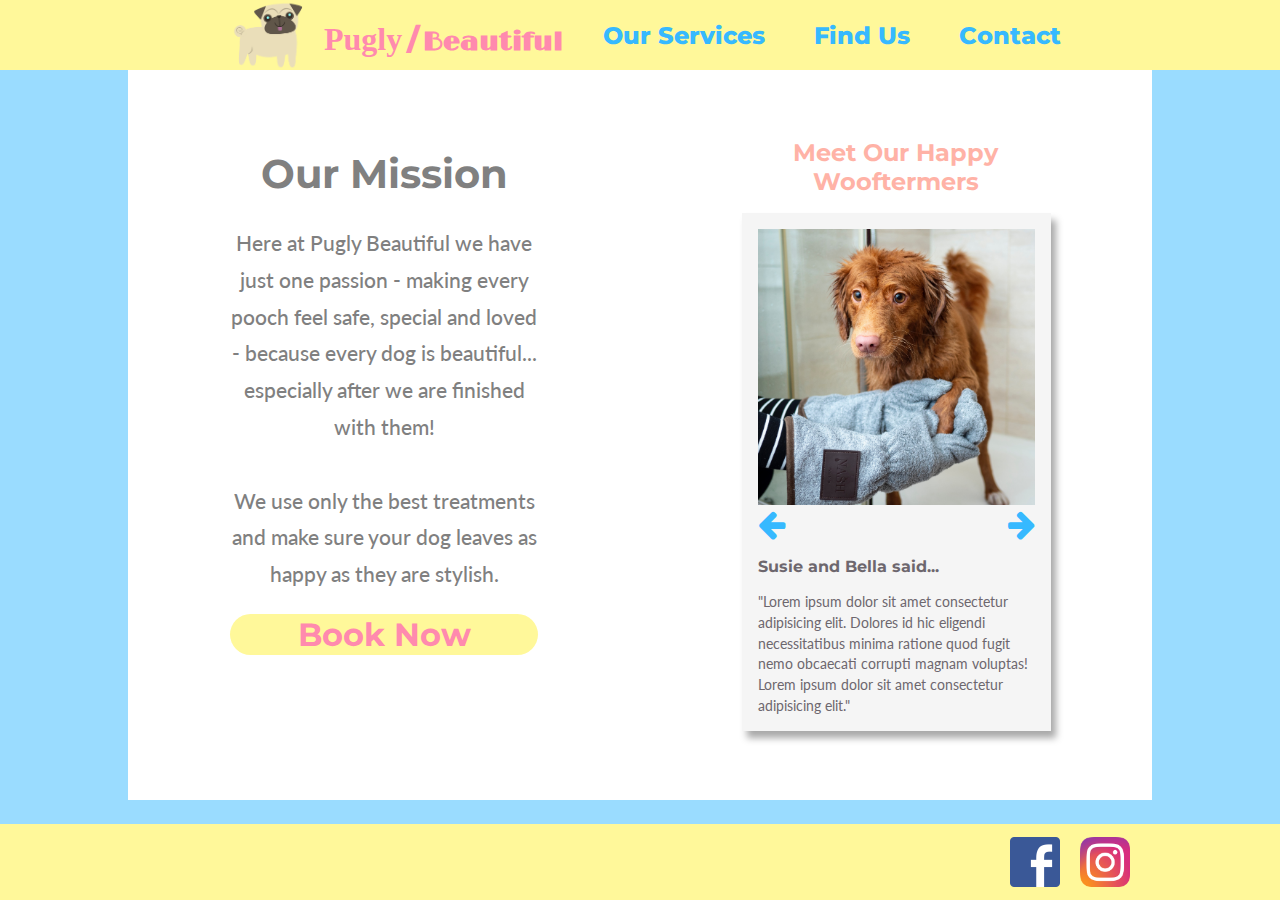
==== index.html @ b5119d85 "Initial Commit" ====
<!DOCTYPE html>
<html lang="en">
<head>
  <meta charset="utf-8">
  <meta name="description" content="">
  <meta name="author" content="">
  <meta name="viewport" content="width=device-width, initial-scale=1">
  <title>Pugly Beautiful</title>

  <!-- Google Fonts -->
  <link href="https://fonts.googleapis.com/css2?family=Emilys+Candy&family=Lato:ital,wght@0,100;0,300;0,400;0,700;0,900;1,100;1,300;1,400;1,700;1,900&family=Montserrat:ital,wght@0,100;0,200;0,400;0,500;0,600;0,700;0,800;0,900;1,100;1,300;1,400;1,500;1,600;1,700;1,800;1,900&display=swap" rel="stylesheet">
  <link href="https://fonts.googleapis.com/css2?family=Chewy&family=Limelight&display=swap" rel="stylesheet">
  <!-- normalize.css used as a baseline to eliminate common browser inconsistencies - custom.css as personalisation -->
  <link rel="stylesheet" href="css/normalize.css">
  <link rel="stylesheet" href="css/custom.css">
  <!-- Icon Library -->
  <link rel="stylesheet" href="https://cdnjs.cloudflare.com/ajax/libs/font-awesome/4.7.0/css/font-awesome.min.css">

  <!-- favicon dog icon -->
 <link rel="icon" type="image/x-icon" href="images/icon.ico">

</head>
<body>

  <nav class="navbar">
    <ul>
      <li><img class="logo" src="images/logo.png"></li>
      <li><a id="brandname" href="index.html"><span id="pugly">Pugly</span><span id="seperator">/</span><span id="beautiful">Beautiful</span></a></li>
      <li><a href="ourservices.html">Our Services</a></li>
      <li><a href="findus.html">Find Us</a></li>
      <li><a href="contact.html">Contact</a></li>      
    </ul>
  </nav>

  <section class="main">
    <div class="mainblurb">
      <h1>Our Mission</h1>
      <p>Here at Pugly Beautiful we have just one passion - making every pooch feel safe, special and loved - because every dog is beautiful... especially after we are finished with them! <br><br> We use only the best treatments and make sure your dog leaves as happy as they are stylish.</p>
      <button class="book-now"><a class="book-now" href="booknow.html">Book Now</a></button>
    </div>
    <div class="showcase">
      <div class="picture-container">
        <h1 class="polaroid-title">Meet Our Happy Wooftermers</h1>
          <div class="polaroid" >
            <img src="images/dog-groom-1.jpg" alt="A clean brown dog" > 
            <div class="arrow-selectors"><span class="fa fa-arrow-left"></span><span class="fa fa-arrow-right"></div> 
            <h3 class="polaroid-blurb-title">Susie and Bella said...</h3>
            <p class="polaroid-blurb">"Lorem ipsum dolor sit amet consectetur adipisicing elit. Dolores id hic eligendi necessitatibus minima ratione quod fugit nemo obcaecati corrupti magnam voluptas! Lorem ipsum dolor sit amet consectetur adipisicing elit."</p>
          </div>
        </div>
    </div>
  </section>
  
  <section class="footer">
    <div class="footer-container">
      <a href="https://www.facebook.com/"  target="_blank"><img class="social-icons" src="images/face-icon.png" alt="Facebook Logo"></a>
      <a href="https://www.instagram.com/"  target="_blank"><img class="social-icons" src="images/insta-icon.png" alt="Instagram Logo"></a>
    </div>
  </section>

</body>
</html>
---- css/custom.css ----
/* Generated with coolers.co */
/* CSS HEX */
:root {
    --blue: #9adcffff;
    --blue-darker: rgb(54, 185, 255);
    --melon: #ffb2a6ff;
    --yellow: #fff89aff;
    --pink: #ff8aaeff;
    --gray: #6d676eff;
}

/* 
Google Font References
font-family: 'Emilys Candy', cursive;
font-family: 'Lato', sans-serif;
font-family: 'Montserrat', sans-serif;
font-family: 'Chewy', cursive;
font-family: 'Limelight', cursive; */

/* Sitewide default overides */
a:link,
a:visited,
a:hover,
a:focus {
    text-decoration: none;
}

body {
    background-color: var(--blue);
    display: flex;
    flex-direction: column;
    min-height: 100vh;
}

/* Navbar basic setup*/
.navbar {
    background-color: var(--yellow);
    display: flex;
    flex-direction: column;
    align-items: center;
    width: 100%;
}

/* navbar links container and flex setup */
.navbar ul {
    margin: 0;
    padding: 0;
    list-style-type: none;
    display: flex;
    flex-direction: column;
    align-items: center;
}

/* navbar logo */
.navbar .logo {
    display: block;
    padding: 0 5px;
    max-height: 60px;
}

/* navbar links */
.navbar ul li a {
    font-family: 'Montserrat', sans-serif;
    font-weight: 800;
    font-size: 1.4rem;
    color: var(--blue);
    padding: .25rem;
    display: block;
}

/* navbar hovers and focus */
.navbar ul a:link,
.navbar ul a:visited,
.navbar ul .active {
    color: var(--blue-darker);
    font-size: 1.40rem;
}

.navbar ul a:hover {
    color: var(--blue);
}

.navbar ul a:focus {
    color: var(--pink);
}

/* navbar brandname */
#pugly {
    font-family: 'Chewy', cursive;
    font-size: 2.0rem;
    display: inline;
    padding-left: 0;
    color: var(--pink);
}

/* navbar brandname */
#seperator {
    font-family: 'Montserrat', cursive;
    font-size: 1.9rem;
    margin: 2%;
    display: inline;
    padding-left: 0;
    color: var(--pink);
}

/* navbar brandname */
#beautiful {
    font-family: 'Limelight', cursive;
    font-size: 1.7rem;
    display: inline;
    padding-left: 0;
    color: var(--pink);
}



/* navbar handling for larger devices */
@media screen and (min-width: 680px) {
    
    .navbar {
        position: sticky;
        top: 0;
    }
    
    .navbar ul {
        flex-direction: row;
        justify-content: center;
    }

    /* navbar logo */
    .navbar .logo {
        align-self: flex-start;
        display: block;
        padding: 0 5px;
        max-height: 70px;
    }

    .navbar #brandname {
        align-self: flex-start;
        font-size: 2.50rem;
        display: block;
        padding-left: 0;
        color: var(--pink);
    }

    .navbar ul a:link,
    .navbar ul a:visited,
    .navbar ul .active {
        color: var(--blue-darker);
        font-size: 1.50rem;
        padding-left: 2.8rem;
    }

    .navbar ul a:hover {
        color: var(--blue);
    }

    .navbar ul a:focus {
        color: var(--pink);
    }
}



/* Content Section 1*/
.main {
    background-color: white;
    display: flex;
    flex-direction: column;
    justify-content: center;
    align-items: center;
    width: auto;
}

/* Frontpage Blurb */
.mainblurb {
    width: 80%;
    padding: 0% 10% 0% 10%;
    text-align: center;
}

.mainblurb h1 {
    font-family: 'Montserrat', sans-serif;
    font-weight: 700;
    font-size: 2rem;
    color: gray;
}

.mainblurb p {
    font-family: 'Lato', sans-serif;
    font-weight: 500;
    font-size: 1rem;
    text-align: center;
    color: gray;
    line-height: 1.6rem;
}

.book-now {
    position: sticky;
    top: 0;
    font-family: 'Montserrat', sans-serif;
    font-weight: 700;
    font-size: 2rem;
    display: block;
    width: 100%;
    background: var(--yellow);
    color: var(--pink);
    text-align: center;
    border-radius: 2rem;
    border: none;
    text-decoration: none;
}


/* Frontpage Showcase */
.showcase {
    width: 90%;
    padding: 0% 10% 0% 10%;
}

.showcase h1 {
    font-family: 'Montserrat', sans-serif;
    font-weight: 700;
    font-size: 1.5rem;
    text-align: center;
    color: var(--melon)
}

.showcase .picture-container {
    display: flex;
    flex-direction: column;
    padding-bottom: 0;
    margin-bottom: 1rem;
}

/* Inspired by https://medium.com/@SavvStudio/tutorial-make-your-images-look-like-polaroid-pictures-with-html-and-css-7b1120732dd1 */
.showcase .polaroid {
    width: 90%;
    padding: 0% 10% 0% 10%;
    background-color: whitesmoke;
    padding: 1rem 1rem 0rem 1rem;
    box-shadow: 5px 7px 7px darkgrey;
    height: auto;
}

.polaroid img {
    width: 100%;
}

.polaroid .arrow-selectors .fa-arrow-left {
    font-size: 2rem;
    color: var(--blue-darker);
}

.polaroid .arrow-selectors .fa-arrow-right {
    font-size: 2rem;
    color: var(--blue-darker);
    float: right;
}

.polaroid .arrow-selectors .fa-arrow-left:hover,
.polaroid .arrow-selectors .fa-arrow-right:hover {
    color: var(--pink);
}

.polaroid-blurb-title {
    font-family: 'Montserrat', sans-serif;
    font-weight: 700;
    font-size: 1.0rem;
    text-align: left;
    color: var(--gray)
}

.polaroid-blurb {
    font-family: 'Lato', sans-serif;
    font-weight: 400;
    color: var(--gray);
    font-size: .9rem;
    line-height: 1.3rem;
}

/* Main Content handling for larger devices */
@media screen and (min-width: 680px) {
    .main {
        display: flex;
        flex-direction: row;
        justify-content: center;
        align-items: flex-start;
        align-content: center;
        flex-wrap: wrap;
        padding-top: 0.3rem;
        padding-bottom: 0.3rem;
        margin: 0 auto;
        max-width: 80%;
        min-height: 80vh;
    }

    .mainblurb {
        display: inline;
        max-width: 30%;
        flex-grow: 1;
    }

    .mainblurb h1 {
        font-family: 'Montserrat', sans-serif;
        font-weight: 700;
        font-size: 2.5rem;
        color: gray;
        text-align: center;
    }

    .mainblurb p {
        font-family: 'Lato', sans-serif;
        font-weight: 500;
        font-size: 1.3rem;
        text-align: center;
        color: gray;
        line-height: 2.3rem;
    }

    .showcase {
        display: inline;
        max-width: 30%;
        flex-grow: 1;
    }

    .book-now {
    position: sticky;
    top: 0;
    font-family: 'Montserrat', sans-serif;
    font-weight: 700;
    font-size: 2rem;
    display: block;
    width: 100%;
    background: var(--yellow);
    color: var(--pink);
    text-align: center;
    border-radius: 2rem;
    border: none;
    text-decoration: none;
    }   
}

/* footer css */
.footer {
    position: sticky;
    background-color: var(--yellow);
    display: flex;
    flex-direction: column;
    justify-content: center;
    align-items: center;
    align-content: space-between;
    margin-top: auto;
    padding: 1%;
}

.footer-container {
    display: flex;
    flex-direction: row;
    justify-content: space-evenly;
    align-items: center;
}

.footer-container a {
    display: contents;
}

.social-icons {
    width: 15%;
    height: 15%;
}

/* footer on larger devices */
@media screen and (min-width: 680px) {
    .footer {
        background-color: var(--yellow);
        display: flex;
        flex-direction: row;
        justify-content: center;
        align-items: center;
        align-content: space-evenly;
        padding: 1%;
    }

    .footer-container {
        display: flex;
        flex-direction: row;
        justify-content: flex-end;
        align-items: center;
        max-width: 1000px;
    }

    .social-icons {
        padding-left: 1%;
        padding-right: 1%;
        width: 5%;
        height: 5%;
    } 
}

/* Our Services Main Content */
/* Frontpage Showcase */
.services {
    width: 90%;
    padding: 0% 10% 0% 10%;
}

.services h1 {
    font-family: 'Montserrat', sans-serif;
    font-weight: 700;
    font-size: 1.5rem;
    text-align: center;
    color: var(--melon)
}

.services .picture-container {
    display: flex;
    flex-direction: column;
    padding-bottom: 0;
    margin-bottom: 1rem;
}

/* Inspired by https://medium.com/@SavvStudio/tutorial-make-your-images-look-like-polaroid-pictures-with-html-and-css-7b1120732dd1 */
.services .polaroid {
    width: 90%;
    padding: 0% 10% 0% 10%;
    background-color: whitesmoke;
    padding: 1rem 1rem 0rem 1rem;
    box-shadow: 5px 7px 7px darkgrey;
    height: auto;
}

.polaroid img {
    width: 100%;
}

.polaroid .arrow-selectors .fa-arrow-left {
    font-size: 2rem;
    color: var(--blue-darker);
}

.polaroid .arrow-selectors .fa-arrow-right {
    font-size: 2rem;
    color: var(--blue-darker);
    float: right;
}

.polaroid .arrow-selectors .fa-arrow-left:hover,
.polaroid .arrow-selectors .fa-arrow-right:hover {
    color: var(--pink);
}

.polaroid-blurb-title {
    font-family: 'Montserrat', sans-serif;
    font-weight: 700;
    font-size: 1.0rem;
    text-align: left;
    color: var(--gray);
}

.polaroid-blurb-service-title {
    font-family: 'Montserrat', sans-serif;
    font-weight: 700;
    font-size: 1.5rem;
    text-align: left;
    color: var(--gray);
    text-align: center;
}

.polaroid-blurb {
    font-family: 'Lato', sans-serif;
    font-weight: 400;
    color: var(--gray);
    font-size: .9rem;
    line-height: 1.3rem;
}

.polaroid-blurb-service {
    font-family: 'Lato', sans-serif;
    font-weight: 400;
    color: var(--gray);
    text-align: center;
    font-size: .9rem;
    line-height: 1.3rem;
    text-align: center;
}

.service-activity {
    font-family: 'Lato', sans-serif;
    font-weight: 400;
    color: var(--gray);
    font-size: .9rem;
    line-height: 1.3rem;
    text-align:inherit;
    list-style-position: inside;
}

.service-activity-none {
    list-style: none;
}

.polaroid-blurb-price {
    font-family: 'Lato', sans-serif;
    font-weight: 400;
    color: var(--gray);
    font-size: 2rem;
    line-height: 1.3rem;
    text-align: center;   
}

.discounted {
    text-decoration: line-through;
}

/* larger screens for services */
@media screen and (min-width: 680px) {
.services {
    display: inline;
    max-width: 20%;
    padding: 0% 1%;
    flex-grow: 1;
}
}
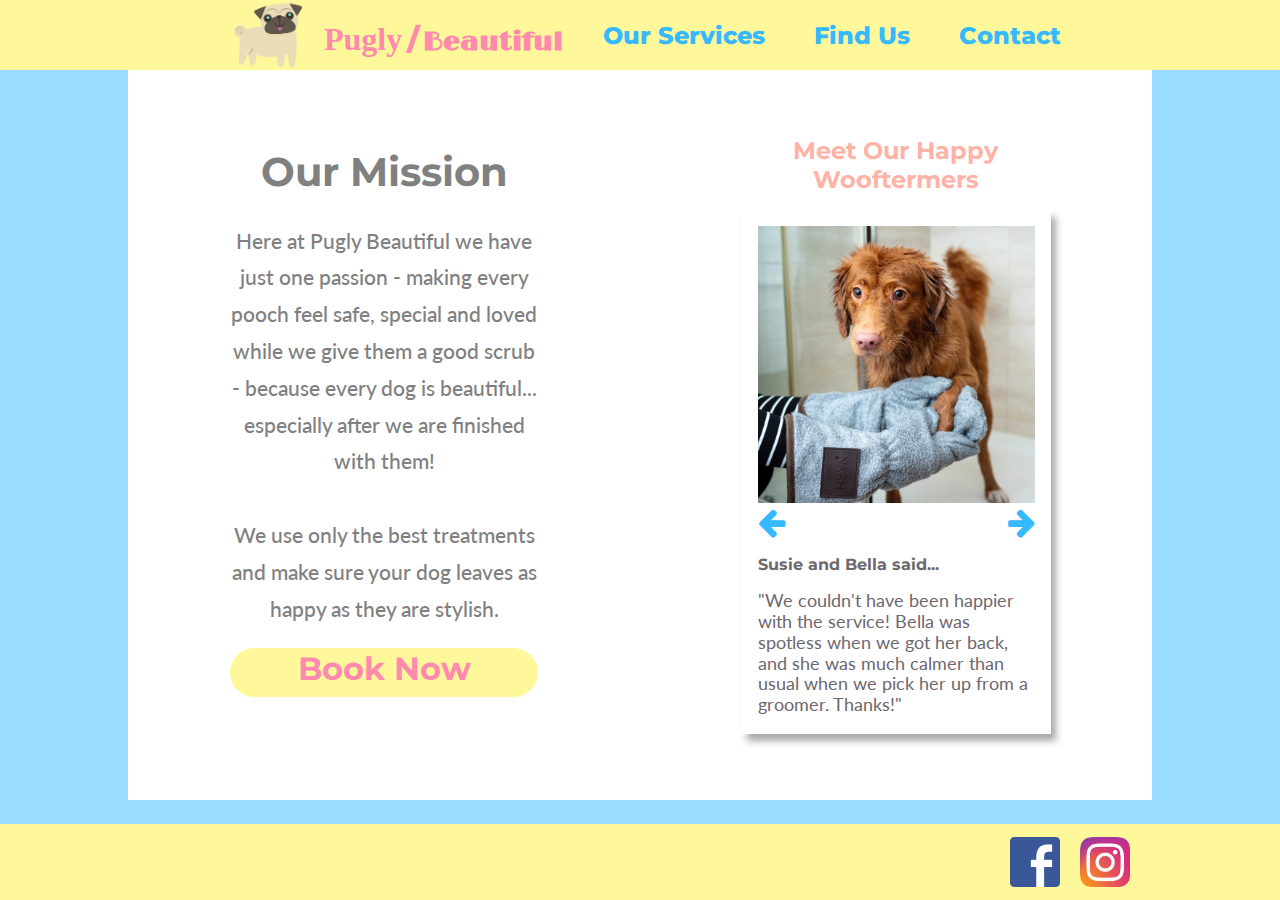
==== commit 7d260899: "Version 1.0 of Site Published" ====
--- a/index.html
+++ b/index.html
@@ -35,7 +35,7 @@
   <section class="main">
     <div class="mainblurb">
       <h1>Our Mission</h1>
-      <p>Here at Pugly Beautiful we have just one passion - making every pooch feel safe, special and loved - because every dog is beautiful... especially after we are finished with them! <br><br> We use only the best treatments and make sure your dog leaves as happy as they are stylish.</p>
+      <p>Here at Pugly Beautiful we have just one passion - making every pooch feel safe, special and loved while we give them a good scrub - because every dog is beautiful... especially after we are finished with them! <br><br> We use only the best treatments and make sure your dog leaves as happy as they are stylish.</p>
       <button class="book-now"><a class="book-now" href="booknow.html">Book Now</a></button>
     </div>
     <div class="showcase">
@@ -45,7 +45,7 @@
             <img src="images/dog-groom-1.jpg" alt="A clean brown dog" > 
             <div class="arrow-selectors"><span class="fa fa-arrow-left"></span><span class="fa fa-arrow-right"></div> 
             <h3 class="polaroid-blurb-title">Susie and Bella said...</h3>
-            <p class="polaroid-blurb">"Lorem ipsum dolor sit amet consectetur adipisicing elit. Dolores id hic eligendi necessitatibus minima ratione quod fugit nemo obcaecati corrupti magnam voluptas! Lorem ipsum dolor sit amet consectetur adipisicing elit."</p>
+            <p class="polaroid-blurb">"We couldn't have been happier with the service! Bella was spotless when we got her back, and she was much calmer than usual when we pick her up from a groomer. Thanks!"</p>
           </div>
         </div>
     </div>
--- a/css/custom.css
+++ b/css/custom.css
@@ -7,6 +7,7 @@
     --yellow: #fff89aff;
     --pink: #ff8aaeff;
     --gray: #6d676eff;
+    --white-shade: #Fdfcfa;
 }
 
 /* 
@@ -116,12 +117,12 @@
 
 /* navbar handling for larger devices */
 @media screen and (min-width: 680px) {
-    
+
     .navbar {
         position: sticky;
         top: 0;
     }
-    
+
     .navbar ul {
         flex-direction: row;
         justify-content: center;
@@ -169,6 +170,7 @@
     flex-direction: column;
     justify-content: center;
     align-items: center;
+    align-content: center;
     width: auto;
 }
 
@@ -209,6 +211,13 @@
     border-radius: 2rem;
     border: none;
     text-decoration: none;
+    margin-bottom: 0.5rem;
+    transition: background 0.5s ease-in-out;
+}
+
+.book-now:hover {
+    background: var(--pink);
+    color: var(--yellow);
 }
 
 
@@ -237,7 +246,7 @@
 .showcase .polaroid {
     width: 90%;
     padding: 0% 10% 0% 10%;
-    background-color: whitesmoke;
+    background-color: var(white-shade);
     padding: 1rem 1rem 0rem 1rem;
     box-shadow: 5px 7px 7px darkgrey;
     height: auto;
@@ -266,7 +275,7 @@
 .polaroid-blurb-title {
     font-family: 'Montserrat', sans-serif;
     font-weight: 700;
-    font-size: 1.0rem;
+    font-size: 1.1rem;
     text-align: left;
     color: var(--gray)
 }
@@ -275,7 +284,7 @@
     font-family: 'Lato', sans-serif;
     font-weight: 400;
     color: var(--gray);
-    font-size: .9rem;
+    font-size: 1.1rem;
     line-height: 1.3rem;
 }
 
@@ -325,20 +334,20 @@
     }
 
     .book-now {
-    position: sticky;
-    top: 0;
-    font-family: 'Montserrat', sans-serif;
-    font-weight: 700;
-    font-size: 2rem;
-    display: block;
-    width: 100%;
-    background: var(--yellow);
-    color: var(--pink);
-    text-align: center;
-    border-radius: 2rem;
-    border: none;
-    text-decoration: none;
-    }   
+        position: sticky;
+        top: 0;
+        font-family: 'Montserrat', sans-serif;
+        font-weight: 700;
+        font-size: 2rem;
+        display: block;
+        width: 100%;
+        background: var(--yellow);
+        color: var(--pink);
+        text-align: center;
+        border-radius: 2rem;
+        border: none;
+        text-decoration: none;
+    }
 }
 
 /* footer css */
@@ -395,7 +404,7 @@
         padding-right: 1%;
         width: 5%;
         height: 5%;
-    } 
+    }
 }
 
 /* Our Services Main Content */
@@ -424,7 +433,7 @@
 .services .polaroid {
     width: 90%;
     padding: 0% 10% 0% 10%;
-    background-color: whitesmoke;
+    background-color: var(white-shade);
     padding: 1rem 1rem 0rem 1rem;
     box-shadow: 5px 7px 7px darkgrey;
     height: auto;
@@ -461,7 +470,7 @@
 .polaroid-blurb-service-title {
     font-family: 'Montserrat', sans-serif;
     font-weight: 700;
-    font-size: 1.5rem;
+    font-size: 1.8rem;
     text-align: left;
     color: var(--gray);
     text-align: center;
@@ -471,7 +480,7 @@
     font-family: 'Lato', sans-serif;
     font-weight: 400;
     color: var(--gray);
-    font-size: .9rem;
+    font-size: 1.1rem;
     line-height: 1.3rem;
 }
 
@@ -480,7 +489,7 @@
     font-weight: 400;
     color: var(--gray);
     text-align: center;
-    font-size: .9rem;
+    font-size: 1.1rem;
     line-height: 1.3rem;
     text-align: center;
 }
@@ -489,9 +498,9 @@
     font-family: 'Lato', sans-serif;
     font-weight: 400;
     color: var(--gray);
-    font-size: .9rem;
+    font-size: 1.1rem;
     line-height: 1.3rem;
-    text-align:inherit;
+    text-align: inherit;
     list-style-position: inside;
 }
 
@@ -505,7 +514,7 @@
     color: var(--gray);
     font-size: 2rem;
     line-height: 1.3rem;
-    text-align: center;   
+    text-align: center;
 }
 
 .discounted {
@@ -514,10 +523,123 @@
 
 /* larger screens for services */
 @media screen and (min-width: 680px) {
-.services {
-    display: inline;
-    max-width: 20%;
-    padding: 0% 1%;
-    flex-grow: 1;
-}
+    .services {
+        display: inline;
+        max-width: 20%;
+        padding: 0% 1%;
+        flex-grow: 1;
+    }
+}
+
+.showcase-full {
+    min-width: inherit;
+}
+
+/* Google Maps Code */
+
+/* Book Now Form Formatting */
+.form-container {
+    width: 100%;
+    text-align: center;
+}
+
+.book-now-form {
+    bottom: 0;
+    display: flex;
+    flex-direction: column;
+    justify-content: space-between;
+    align-content: space-between;
+}
+
+.book-now-form label {
+    font-family: 'Montserrat', sans-serif;
+    font-weight: 600;
+}
+
+.book-now-form input, 
+.book-now-form textarea,
+.book-now-form .form-control
+ {
+    min-width: 200px;
+    border-style: solid;
+    border-color: var(--pink);
+    border-width: 3px;
+}
+
+.book-now-form .form-group {
+    padding-top: 0.5rem;
+    padding-bottom: 0.5rem;
+    margin-bottom: 1rem;
+}
+
+.book-now-form .form-control {
+    font-family: 'Lato', sans-serif;
+}
+
+
+
+/* Book Now Large Screen Tweaks */
+@media screen and (min-width: 680px) {
+    .form-container {
+        display: inline;
+        max-width: 70%;
+        flex-grow: 1;
+    }
+}
+
+/* contact us */
+.email-container {
+    display: flex;
+    flex-direction: row;
+    justify-content: space-evenly;
+    font-family: 'Montserrat', sans-serif;
+    padding: 10%;
+    margin: 10%;
+    flex-wrap: wrap;
+    text-align: center;
+    line-height: 3rem;
+}
+
+.email-container a:link,
+.email-container a:visited,
+.email-container a .active {
+    color: var(--blue-darker);
+    font-size: 2rem;
+}
+
+.email-container a:hover {
+    color: var(--blue);
+}
+
+.email-container a:focus {
+    color: var(--pink);
+}
+
+/* Find Us Used this pattern: https://blog.duda.co/responsive-google-maps-for-your-website */
+.map-main {
+    padding: 1rem; 
+    background-color: white;
+}
+
+.map-responsive{
+    overflow: hidden;
+    padding-bottom: 56.25%;
+    position: relative;
+    height: 0;
+    z-index: 0;
+}
+
+.map-responsive iframe{
+    left: 0;
+    top: 0;
+    height: 100%;
+    width: 100%;
+    position: absolute;
+}
+
+@media screen and (min-width: 680px) {
+    .map-main {
+        display: inline;
+        padding: 3rem;
+    }
 }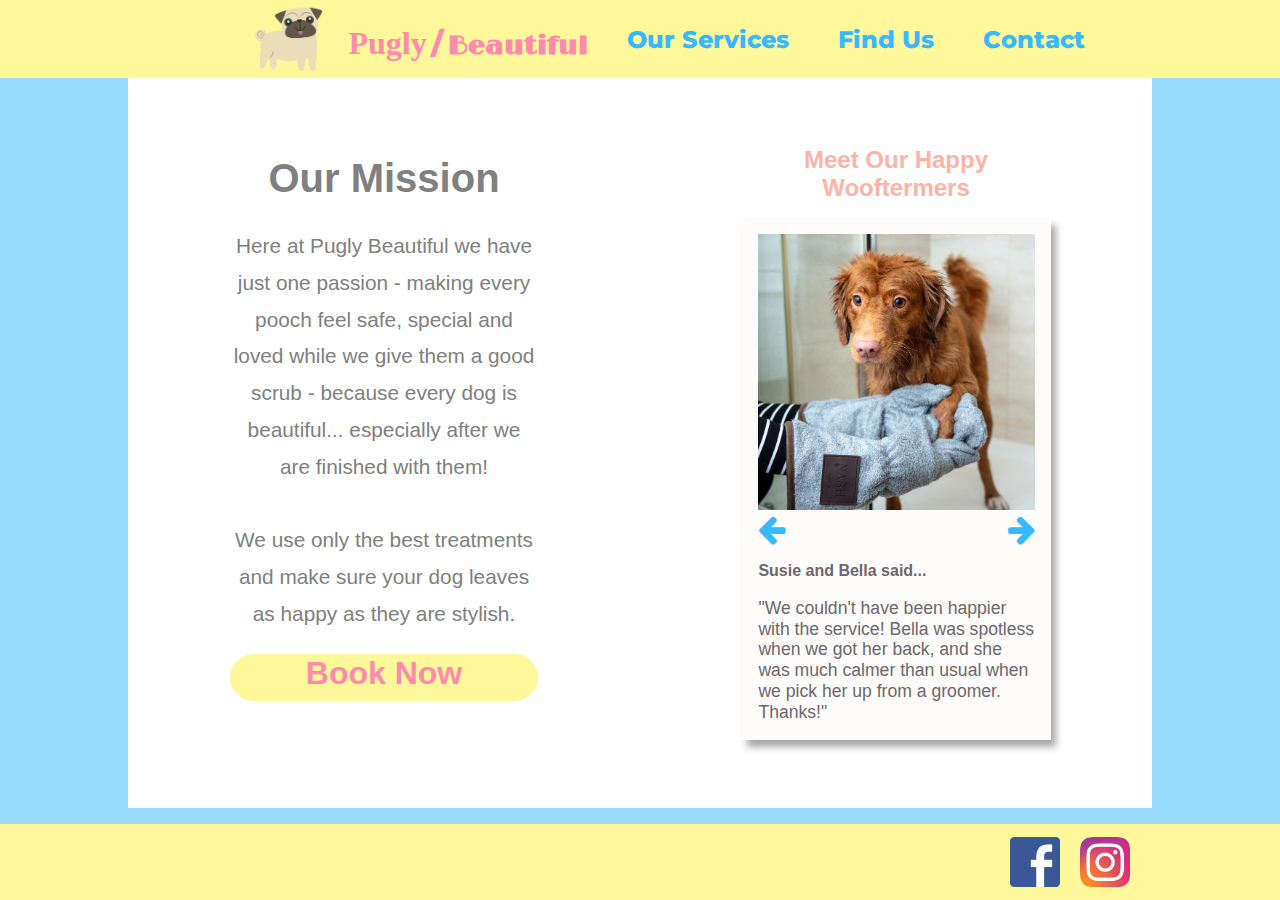
==== commit e6407986: "Updated for responsiveness, vars and logo link" ====
--- a/index.html
+++ b/index.html
@@ -12,7 +12,7 @@
   <link href="https://fonts.googleapis.com/css2?family=Chewy&family=Limelight&display=swap" rel="stylesheet">
   <!-- normalize.css used as a baseline to eliminate common browser inconsistencies - custom.css as personalisation -->
   <link rel="stylesheet" href="css/normalize.css">
-  <link rel="stylesheet" href="css/custom.css">
+  <link rel="stylesheet" href="css/style.css">
   <!-- Icon Library -->
   <link rel="stylesheet" href="https://cdnjs.cloudflare.com/ajax/libs/font-awesome/4.7.0/css/font-awesome.min.css">
 
@@ -24,7 +24,7 @@
 
   <nav class="navbar">
     <ul>
-      <li><img class="logo" src="images/logo.png"></li>
+      <li><a href="index.html"><img class="logo" src="images/logo.png"></a></li>
       <li><a id="brandname" href="index.html"><span id="pugly">Pugly</span><span id="seperator">/</span><span id="beautiful">Beautiful</span></a></li>
       <li><a href="ourservices.html">Our Services</a></li>
       <li><a href="findus.html">Find Us</a></li>
--- a/css/style.css
+++ b/css/style.css
@@ -0,0 +1,641 @@
+/* CSS Variables */
+:root {
+    --blue: #9adcffff;
+    --blue-darker: rgb(54, 185, 255);
+    --melon: #ffb2a6ff;
+    --yellow: #fff89aff;
+    --pink: #ff8aaeff;
+    --gray: #6d676eff;
+    --white-shade: #Fdfcfa;
+
+    /* font variables for convenience */
+    --font-candy: 'Emilys Candy', cursive;
+    --font-lato: 'Lato', cursive;
+    --font-montserrat: 'Montserrat', cursive;
+    --font-chewy: 'Chewy', cursive;
+    --font-limelight: 'Limelight', cursive;
+}
+
+/* Sitewide default overides */
+a:link,
+a:visited,
+a:hover,
+a:focus {
+    text-decoration: none;
+}
+
+body {
+    background-color: var(--blue);
+    display: flex;
+    flex-direction: column;
+    min-height: 100vh;
+}
+
+/* Navbar basic setup*/
+.navbar {
+    background-color: var(--yellow);
+    display: flex;
+    flex-direction: column;
+    align-items: center;
+    width: 100%;
+}
+
+/* navbar links container and flex setup */
+.navbar ul {
+    margin: 0;
+    padding: 0;
+    list-style-type: none;
+    display: flex;
+    flex-direction: column;
+    align-items: center;
+}
+
+/* navbar logo */
+.navbar .logo {
+    display: block;
+    padding: 0 5px;
+    max-height: 60px;
+}
+
+/* navbar links */
+.navbar ul li a {
+    font-family: var(--font-montserrat);
+    font-weight: 800;
+    font-size: 1.4rem;
+    color: var(--blue);
+    padding: .25rem;
+    display: block;
+}
+
+/* navbar hovers and focus */
+.navbar ul a:link,
+.navbar ul a:visited,
+.navbar ul .active {
+    color: var(--blue-darker);
+    font-size: 1.40rem;
+}
+
+.navbar ul a:hover {
+    color: var(--blue);
+}
+
+.navbar ul a:focus {
+    color: var(--pink);
+}
+
+/* navbar brandname */
+#pugly {
+    font-family: var(--font-chewy);
+    font-size: 2.0rem;
+    display: inline;
+    padding-left: 0;
+    color: var(--pink);
+}
+
+/* navbar brandname */
+#seperator {
+    font-family: var(--font-montserrat);
+    font-size: 1.9rem;
+    margin: 2%;
+    display: inline;
+    padding-left: 0;
+    color: var(--pink);
+}
+
+/* navbar brandname */
+#beautiful {
+    font-family: var(--font-limelight);
+    font-size: 1.7rem;
+    display: inline;
+    padding-left: 0;
+    color: var(--pink);
+}
+
+
+
+/* navbar handling for larger devices */
+@media screen and (min-width: 680px) {
+
+    .navbar {
+        position: sticky;
+        top: 0;
+    }
+
+    .navbar ul {
+        flex-direction: row;
+        justify-content: center;
+    }
+
+    /* navbar logo */
+    .navbar .logo {
+        align-self: flex-start;
+        display: block;
+        padding: 0 5px;
+        max-height: 70px;
+    }
+
+    .navbar #brandname {
+        align-self: flex-start;
+        font-size: 2.50rem;
+        display: block;
+        padding-left: 0;
+        color: var(--pink);
+    }
+
+    .navbar ul a:link,
+    .navbar ul a:visited,
+    .navbar ul .active {
+        color: var(--blue-darker);
+        font-size: 1.50rem;
+        padding-left: 2.8rem;
+    }
+
+    .navbar ul a:hover {
+        color: var(--blue);
+    }
+
+    .navbar ul a:focus {
+        color: var(--pink);
+    }
+}
+
+
+
+/* Content Section 1*/
+.main {
+    background-color: white;
+    display: flex;
+    flex-direction: column;
+    justify-content: center;
+    align-items: center;
+    align-content: center;
+    width: auto;
+}
+
+/* Frontpage Blurb */
+.mainblurb {
+    width: 80%;
+    padding: 0% 10% 0% 10%;
+    text-align: center;
+}
+
+.mainblurb h1 {
+    font-family: var(--font-montserrat);
+    font-weight: 700;
+    font-size: 2rem;
+    color: gray;
+}
+
+.mainblurb p {
+    font-family: var(--font-Lato);
+    font-weight: 500;
+    font-size: 1rem;
+    text-align: center;
+    color: gray;
+    line-height: 1.6rem;
+}
+
+.book-now {
+    position: sticky;
+    top: 0;
+    font-family: var(--font-Montserrat);
+    font-weight: 700;
+    font-size: 2rem;
+    display: block;
+    width: 100%;
+    background: var(--yellow);
+    color: var(--pink);
+    text-align: center;
+    border-radius: 2rem;
+    border: none;
+    text-decoration: none;
+    margin-bottom: 0.5rem;
+    transition: background 0.5s ease-in-out;
+}
+
+.book-now:hover {
+    background: var(--pink);
+    color: var(--yellow);
+}
+
+
+/* Frontpage Showcase */
+.showcase {
+    width: 90%;
+    padding: 0% 10% 0% 10%;
+}
+
+.showcase h1 {
+    font-family: var(--font-Montserrat);
+    font-weight: 700;
+    font-size: 1.5rem;
+    text-align: center;
+    color: var(--melon)
+}
+
+.showcase .picture-container {
+    display: flex;
+    flex-direction: column;
+    padding-bottom: 0;
+    margin-bottom: 1rem;
+}
+
+/* Inspired by https://medium.com/@SavvStudio/tutorial-make-your-images-look-like-polaroid-pictures-with-html-and-css-7b1120732dd1 */
+.showcase .polaroid {
+    width: 90%;
+    padding: 0% 10% 0% 10%;
+    background-color: var(--white-shade);
+    padding: 1rem 1rem 0rem 1rem;
+    box-shadow: 5px 7px 7px darkgrey;
+    height: auto;
+}
+
+.polaroid img {
+    width: 100%;
+}
+
+.polaroid .arrow-selectors .fa-arrow-left {
+    font-size: 2rem;
+    color: var(--blue-darker);
+}
+
+.polaroid .arrow-selectors .fa-arrow-right {
+    font-size: 2rem;
+    color: var(--blue-darker);
+    float: right;
+}
+
+.polaroid .arrow-selectors .fa-arrow-left:hover,
+.polaroid .arrow-selectors .fa-arrow-right:hover {
+    color: var(--pink);
+}
+
+.polaroid-blurb-title {
+    font-family: var(--font-Montserrat);
+    font-weight: 700;
+    font-size: 1.1rem;
+    text-align: left;
+    color: var(--gray)
+}
+
+.polaroid-blurb {
+    font-family: var(--font-Lato);
+    font-weight: 400;
+    color: var(--gray);
+    font-size: 1.1rem;
+    line-height: 1.3rem;
+}
+
+/* Main Content handling for larger devices */
+@media screen and (min-width: 680px) {
+    .main {
+        display: flex;
+        flex-direction: row;
+        justify-content: center;
+        align-items: flex-start;
+        align-content: center;
+        flex-wrap: wrap;
+        padding-top: 0.3rem;
+        padding-bottom: 0.3rem;
+        margin: 0 auto;
+        max-width: 80%;
+        min-height: 80vh;
+    }
+
+    .mainblurb {
+        display: inline;
+        max-width: 30%;
+        flex-grow: 1;
+    }
+
+    .mainblurb h1 {
+        font-family: var(--font-Montserrat);
+        font-weight: 700;
+        font-size: 2.5rem;
+        color: gray;
+        text-align: center;
+    }
+
+    .mainblurb p {
+        font-family: var(--font-Lato);
+        font-weight: 500;
+        font-size: 1.3rem;
+        text-align: center;
+        color: gray;
+        line-height: 2.3rem;
+    }
+
+    .showcase {
+        display: inline;
+        max-width: 30%;
+        flex-grow: 1;
+    }
+
+    .book-now {
+        position: sticky;
+        top: 0;
+        font-family: var(--font-Montserrat);
+        font-weight: 700;
+        font-size: 2rem;
+        display: block;
+        width: 100%;
+        background: var(--yellow);
+        color: var(--pink);
+        text-align: center;
+        border-radius: 2rem;
+        border: none;
+        text-decoration: none;
+    }
+}
+
+/* footer css */
+.footer {
+    position: sticky;
+    background-color: var(--yellow);
+    display: flex;
+    flex-direction: column;
+    justify-content: center;
+    align-items: center;
+    align-content: space-between;
+    margin-top: auto;
+    padding: 1%;
+}
+
+.footer-container {
+    display: flex;
+    flex-direction: row;
+    justify-content: space-evenly;
+    align-items: center;
+}
+
+.footer-container a {
+    display: contents;
+}
+
+.social-icons {
+    width: 15%;
+    height: 15%;
+}
+
+/* footer on larger devices */
+@media screen and (min-width: 680px) {
+    .footer {
+        background-color: var(--yellow);
+        display: flex;
+        flex-direction: row;
+        justify-content: center;
+        align-items: center;
+        align-content: space-evenly;
+        padding: 1%;
+    }
+
+    .footer-container {
+        display: flex;
+        flex-direction: row;
+        justify-content: flex-end;
+        align-items: center;
+        max-width: 1000px;
+    }
+
+    .social-icons {
+        padding-left: 1%;
+        padding-right: 1%;
+        width: 5%;
+        height: 5%;
+    }
+}
+
+/* Our Services Main Content */
+/* Frontpage Showcase */
+.services {
+    width: 90%;
+    padding: 0% 10% 0% 10%;
+}
+
+.services h1 {
+    font-family: var(--font-Montserrat);
+    font-weight: 700;
+    font-size: 1.5rem;
+    text-align: center;
+    color: var(--melon)
+}
+
+.services .picture-container {
+    display: flex;
+    flex-direction: column;
+    padding-bottom: 0;
+    margin-bottom: 1rem;
+}
+
+/* Inspired by https://medium.com/@SavvStudio/tutorial-make-your-images-look-like-polaroid-pictures-with-html-and-css-7b1120732dd1 */
+.services .polaroid {
+    width: 90%;
+    padding: 0% 10% 0% 10%;
+    background-color: var(--white-shade);
+    padding: 1rem 1rem 0rem 1rem;
+    box-shadow: 5px 7px 7px darkgrey;
+    height: auto;
+}
+
+.polaroid img {
+    width: 100%;
+}
+
+.polaroid .arrow-selectors .fa-arrow-left {
+    font-size: 2rem;
+    color: var(--blue-darker);
+}
+
+.polaroid .arrow-selectors .fa-arrow-right {
+    font-size: 2rem;
+    color: var(--blue-darker);
+    float: right;
+}
+
+.polaroid .arrow-selectors .fa-arrow-left:hover,
+.polaroid .arrow-selectors .fa-arrow-right:hover {
+    color: var(--pink);
+}
+
+.polaroid-blurb-title {
+    font-family: var(--font-Montserrat);
+    font-weight: 700;
+    font-size: 1.0rem;
+    text-align: left;
+    color: var(--gray);
+}
+
+.polaroid-blurb-service-title {
+    font-family: var(--font-Montserrat);
+    font-weight: 700;
+    font-size: 1.8rem;
+    text-align: left;
+    color: var(--gray);
+    text-align: center;
+}
+
+.polaroid-blurb {
+    font-family: var(--font-Lato);
+    font-weight: 400;
+    color: var(--gray);
+    font-size: 1.1rem;
+    line-height: 1.3rem;
+}
+
+.polaroid-blurb-service {
+    font-family: var(--font-Lato);
+    font-weight: 400;
+    color: var(--gray);
+    text-align: center;
+    font-size: 1.1rem;
+    line-height: 1.3rem;
+    text-align: center;
+}
+
+.service-activity {
+    font-family: var(--font-Lato);
+    font-weight: 400;
+    color: var(--gray);
+    font-size: 1.1rem;
+    line-height: 1.3rem;
+    text-align: inherit;
+    list-style-position: inside;
+}
+
+.service-activity-none {
+    list-style: none;
+}
+
+.polaroid-blurb-price {
+    font-family: var(--font-Lato);
+    font-weight: 400;
+    color: var(--gray);
+    font-size: 2rem;
+    line-height: 1.3rem;
+    text-align: center;
+}
+
+.discounted {
+    text-decoration: line-through;
+}
+
+/* larger screens for services */
+@media screen and (min-width: 1000px) {
+    .services {
+        display: inline;
+        max-width: 30%;
+        padding: 0% 1%;
+        flex-shrink: 1;
+    }
+}
+
+.showcase-full {
+    min-width: inherit;
+}
+
+/* Google Maps Code */
+
+/* Book Now Form Formatting */
+.form-container {
+    width: 100%;
+    text-align: center;
+}
+
+.book-now-form {
+    bottom: 0;
+    display: flex;
+    flex-direction: column;
+    justify-content: space-between;
+    align-content: space-between;
+}
+
+.book-now-form label {
+    font-family: var(--font-Montserrat);
+    font-weight: 600;
+}
+
+.book-now-form input, 
+.book-now-form textarea,
+.book-now-form .form-control
+ {
+    min-width: 200px;
+    border-style: solid;
+    border-color: var(--pink);
+    border-width: 3px;
+}
+
+.book-now-form .form-group {
+    padding-top: 0.5rem;
+    padding-bottom: 0.5rem;
+    margin-bottom: 1rem;
+}
+
+.book-now-form .form-control {
+    font-family: var(--font-Lato);
+}
+
+/* Book Now Large Screen Tweaks */
+@media screen and (min-width: 680px) {
+    .form-container {
+        display: inline;
+        max-width: 70%;
+        flex-grow: 1;
+    }
+}
+
+/* contact us */
+.email-container {
+    display: flex;
+    flex-direction: row;
+    justify-content: space-evenly;
+    font-family: var(--font-Montserrat);
+    padding: 10%;
+    margin: 10%;
+    flex-wrap: wrap;
+    text-align: center;
+    line-height: 3rem;
+}
+
+.email-container a:link,
+.email-container a:visited,
+.email-container a .active {
+    color: var(--blue-darker);
+    font-size: 2rem;
+}
+
+.email-container a:hover {
+    color: var(--blue);
+}
+
+.email-container a:focus {
+    color: var(--pink);
+}
+
+/* Find Us Used this pattern: https://blog.duda.co/responsive-google-maps-for-your-website */
+.map-main {
+    padding: 1rem; 
+    background-color: white;
+}
+
+.map-responsive{
+    overflow: hidden;
+    padding-bottom: 56.25%;
+    position: relative;
+    height: 0;
+    z-index: 0;
+}
+
+.map-responsive iframe{
+    left: 0;
+    top: 0;
+    height: 100%;
+    width: 100%;
+    position: absolute;
+}
+
+@media screen and (min-width: 680px) {
+    .map-main {
+        display: inline;
+        padding: 3rem;
+    }
+}